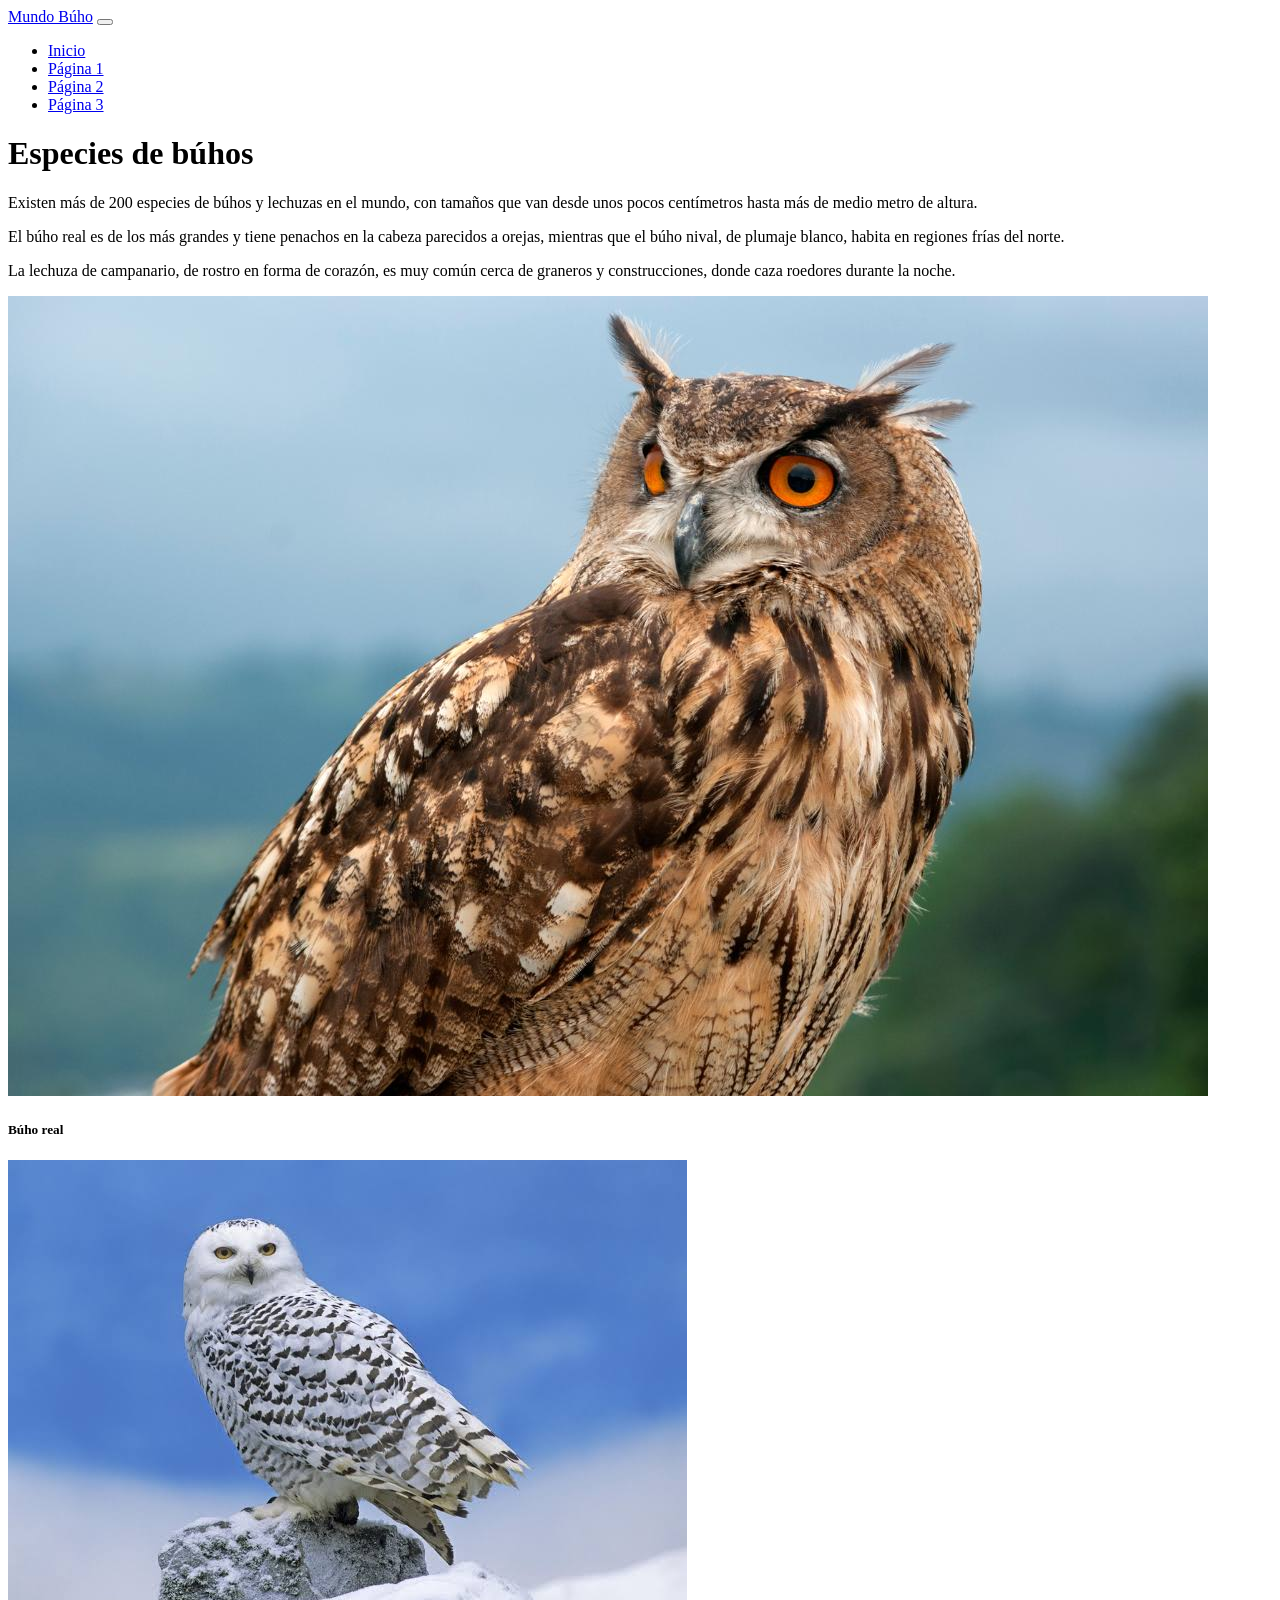
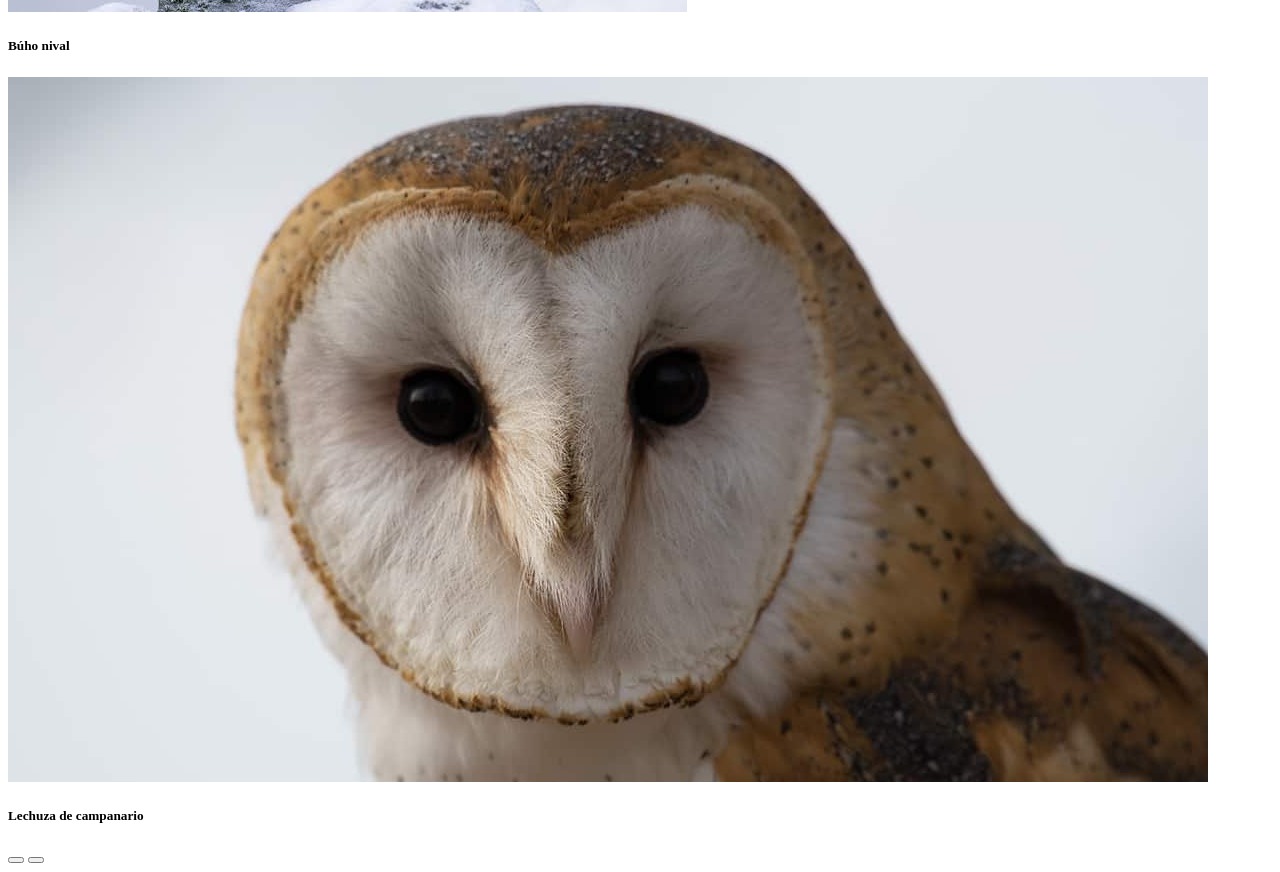
==== pagina2.html @ 054b34b6 "Agregando archivos del laboratorio" ====
<!DOCTYPE html>
<html lang="es">
<head>
  <meta charset="UTF-8">
  <meta name="viewport" content="width=device-width, initial-scale=1">
  <title>Página 2 - Mundo Búho</title>
  <link rel="stylesheet" href="css/bootstrap.min.css">
</head>
<body>
<nav class="navbar navbar-expand-lg navbar-dark bg-dark">
  <div class="container">
    <a class="navbar-brand" href="index.html">Mundo Búho</a>
    <button class="navbar-toggler" type="button" data-bs-toggle="collapse" data-bs-target="#menu"><span class="navbar-toggler-icon"></span></button>
    <div class="collapse navbar-collapse" id="menu">
      <ul class="navbar-nav ms-auto">
        <li class="nav-item"><a class="nav-link" href="index.html">Inicio</a></li>
        <li class="nav-item"><a class="nav-link" href="pagina1.html">Página 1</a></li>
        <li class="nav-item"><a class="nav-link active" aria-current="page" href="pagina2.html">Página 2</a></li>
        <li class="nav-item"><a class="nav-link" href="pagina3.html">Página 3</a></li>
      </ul>
    </div>
  </div>
</nav>
<main class="container my-4">
  <h1 class="mb-3">Especies de búhos</h1>
  <p>Existen más de 200 especies de búhos y lechuzas en el mundo, con tamaños que van desde unos pocos centímetros hasta más de medio metro de altura.</p>
  <p>El búho real es de los más grandes y tiene penachos en la cabeza parecidos a orejas, mientras que el búho nival, de plumaje blanco, habita en regiones frías del norte.</p>
  <p>La lechuza de campanario, de rostro en forma de corazón, es muy común cerca de graneros y construcciones, donde caza roedores durante la noche.</p>
  <div id="car" class="carousel slide mb-4" data-bs-ride="carousel">
    <div class="carousel-inner">
      <div class="carousel-item active"><img src="img/p2a.jpg" class="d-block w-100" alt="Búho real"><div class="carousel-caption"><h5 class="bg-dark bg-opacity-75 rounded d-inline-block px-3 py-1">Búho real</h5></div></div>
      <div class="carousel-item"><img src="img/p2b.jpg" class="d-block w-100" alt="Búho nival"><div class="carousel-caption"><h5 class="bg-dark bg-opacity-75 rounded d-inline-block px-3 py-1">Búho nival</h5></div></div>
      <div class="carousel-item"><img src="img/p2c.jpg" class="d-block w-100" alt="Lechuza de campanario"><div class="carousel-caption"><h5 class="bg-dark bg-opacity-75 rounded d-inline-block px-3 py-1">Lechuza de campanario</h5></div></div>
    </div>
    <button class="carousel-control-prev" type="button" data-bs-target="#car" data-bs-slide="prev"><span class="carousel-control-prev-icon"></span></button>
    <button class="carousel-control-next" type="button" data-bs-target="#car" data-bs-slide="next"><span class="carousel-control-next-icon"></span></button>
  </div>
</main>
<script src="js/bootstrap.bundle.min.js"></script>
</body>
</html>
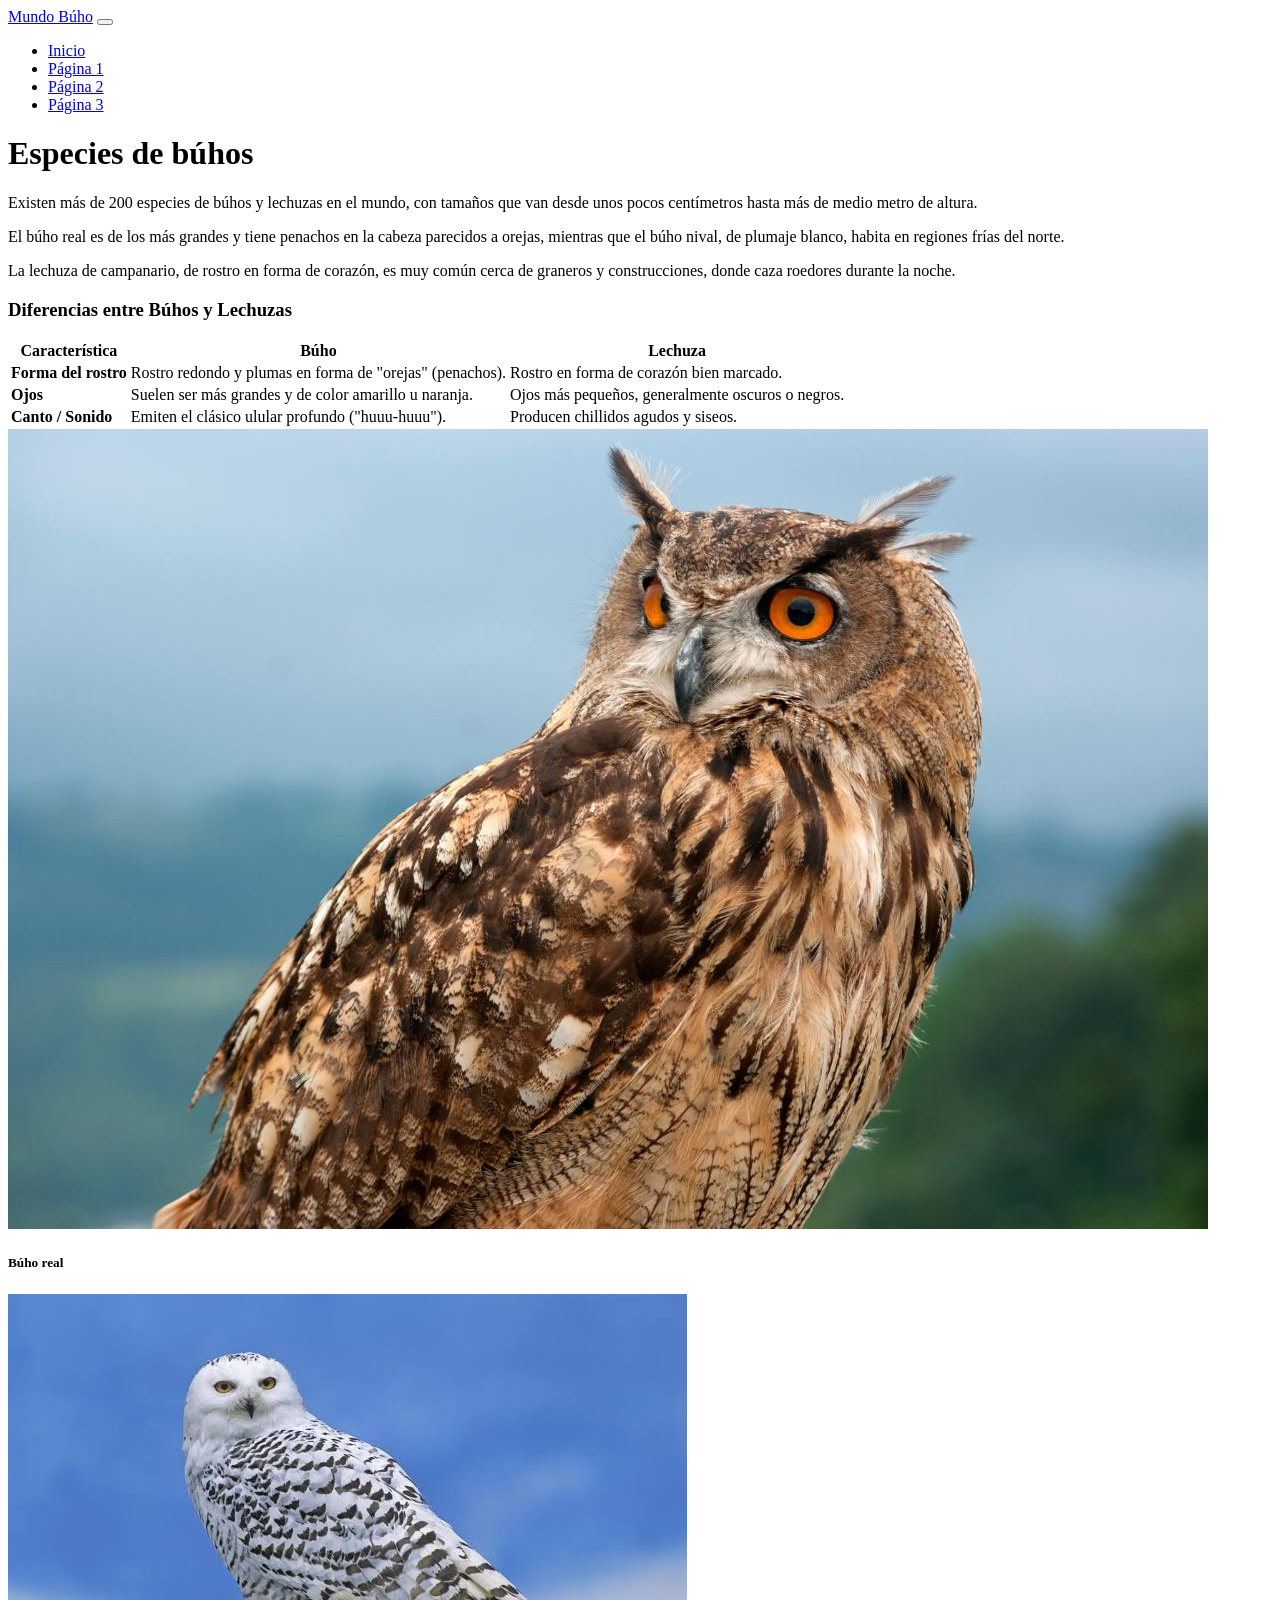
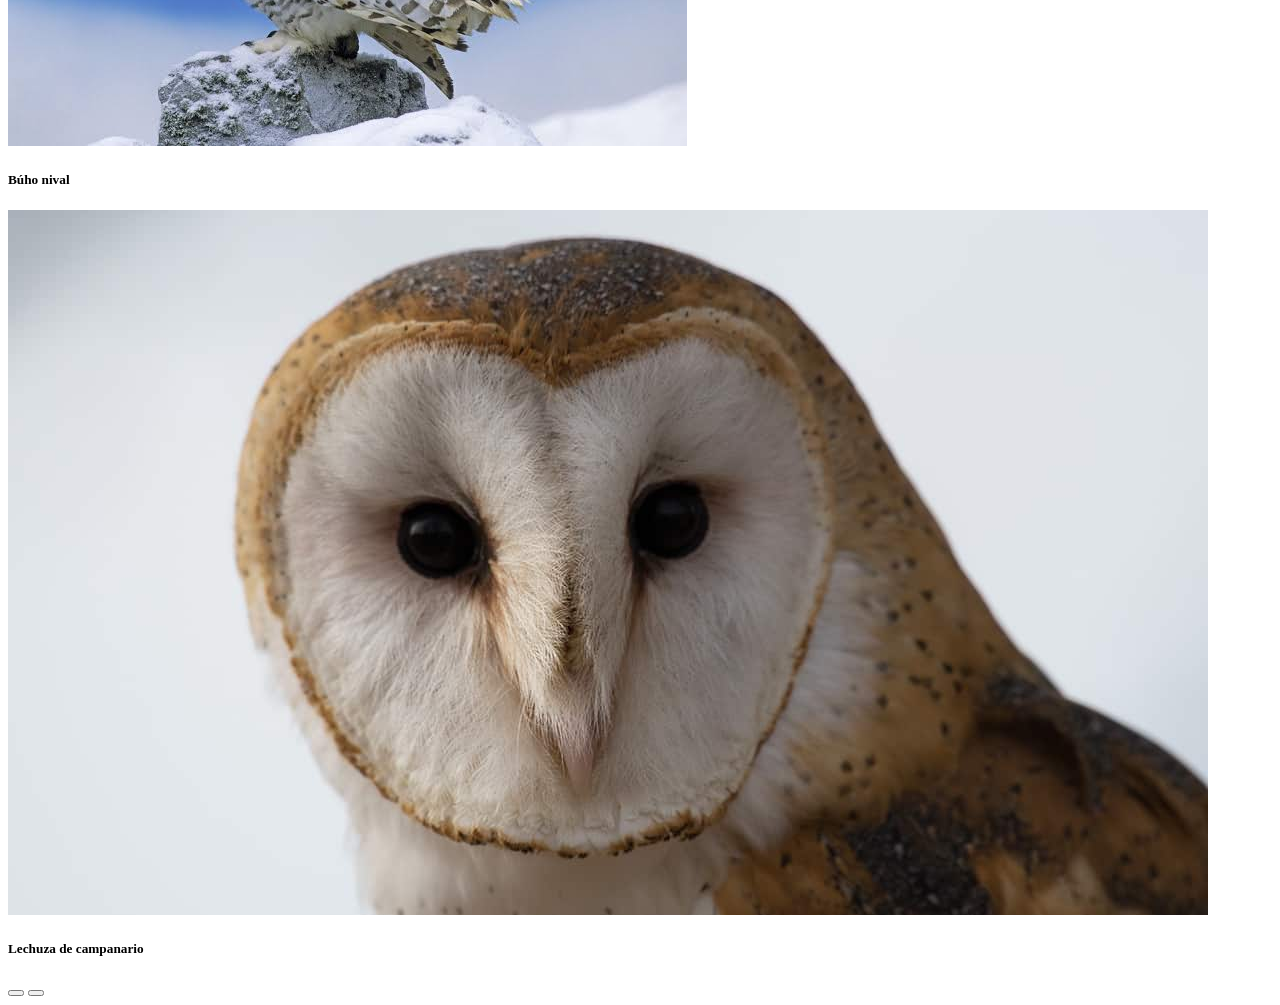
==== commit 49ed20e2: "Agregue una tabla comparativa a la pagina 2 y mi txt" ====
--- a/pagina2.html
+++ b/pagina2.html
@@ -26,6 +26,39 @@
   <p>Existen más de 200 especies de búhos y lechuzas en el mundo, con tamaños que van desde unos pocos centímetros hasta más de medio metro de altura.</p>
   <p>El búho real es de los más grandes y tiene penachos en la cabeza parecidos a orejas, mientras que el búho nival, de plumaje blanco, habita en regiones frías del norte.</p>
   <p>La lechuza de campanario, de rostro en forma de corazón, es muy común cerca de graneros y construcciones, donde caza roedores durante la noche.</p>
+
+  <!--Tabla comparativa hecha por ruben-->
+  <div class="my-5">
+    <h3 class="mb-3">Diferencias entre Búhos y Lechuzas</h3>
+    <div class="table-responsive">
+      <table class="table table-bordered table-striped align-middle">
+        <thead class="table-dark">
+          <tr>
+            <th>Característica</th>
+            <th>Búho</th>
+            <th>Lechuza</th>
+          </tr>
+        </thead>
+        <tbody>
+          <tr>
+            <td><strong>Forma del rostro</strong></td>
+            <td>Rostro redondo y plumas en forma de "orejas" (penachos).</td>
+            <td>Rostro en forma de corazón bien marcado.</td>
+          </tr>
+          <tr>
+            <td><strong>Ojos</strong></td>
+            <td>Suelen ser más grandes y de color amarillo u naranja.</td>
+            <td>Ojos más pequeños, generalmente oscuros o negros.</td>
+          </tr>
+          <tr>
+            <td><strong>Canto / Sonido</strong></td>
+            <td>Emiten el clásico ulular profundo ("huuu-huuu").</td>
+            <td>Producen chillidos agudos y siseos.</td>
+          </tr>
+        </tbody>
+      </table>
+    </div>
+  </div>
   <div id="car" class="carousel slide mb-4" data-bs-ride="carousel">
     <div class="carousel-inner">
       <div class="carousel-item active"><img src="img/p2a.jpg" class="d-block w-100" alt="Búho real"><div class="carousel-caption"><h5 class="bg-dark bg-opacity-75 rounded d-inline-block px-3 py-1">Búho real</h5></div></div>
